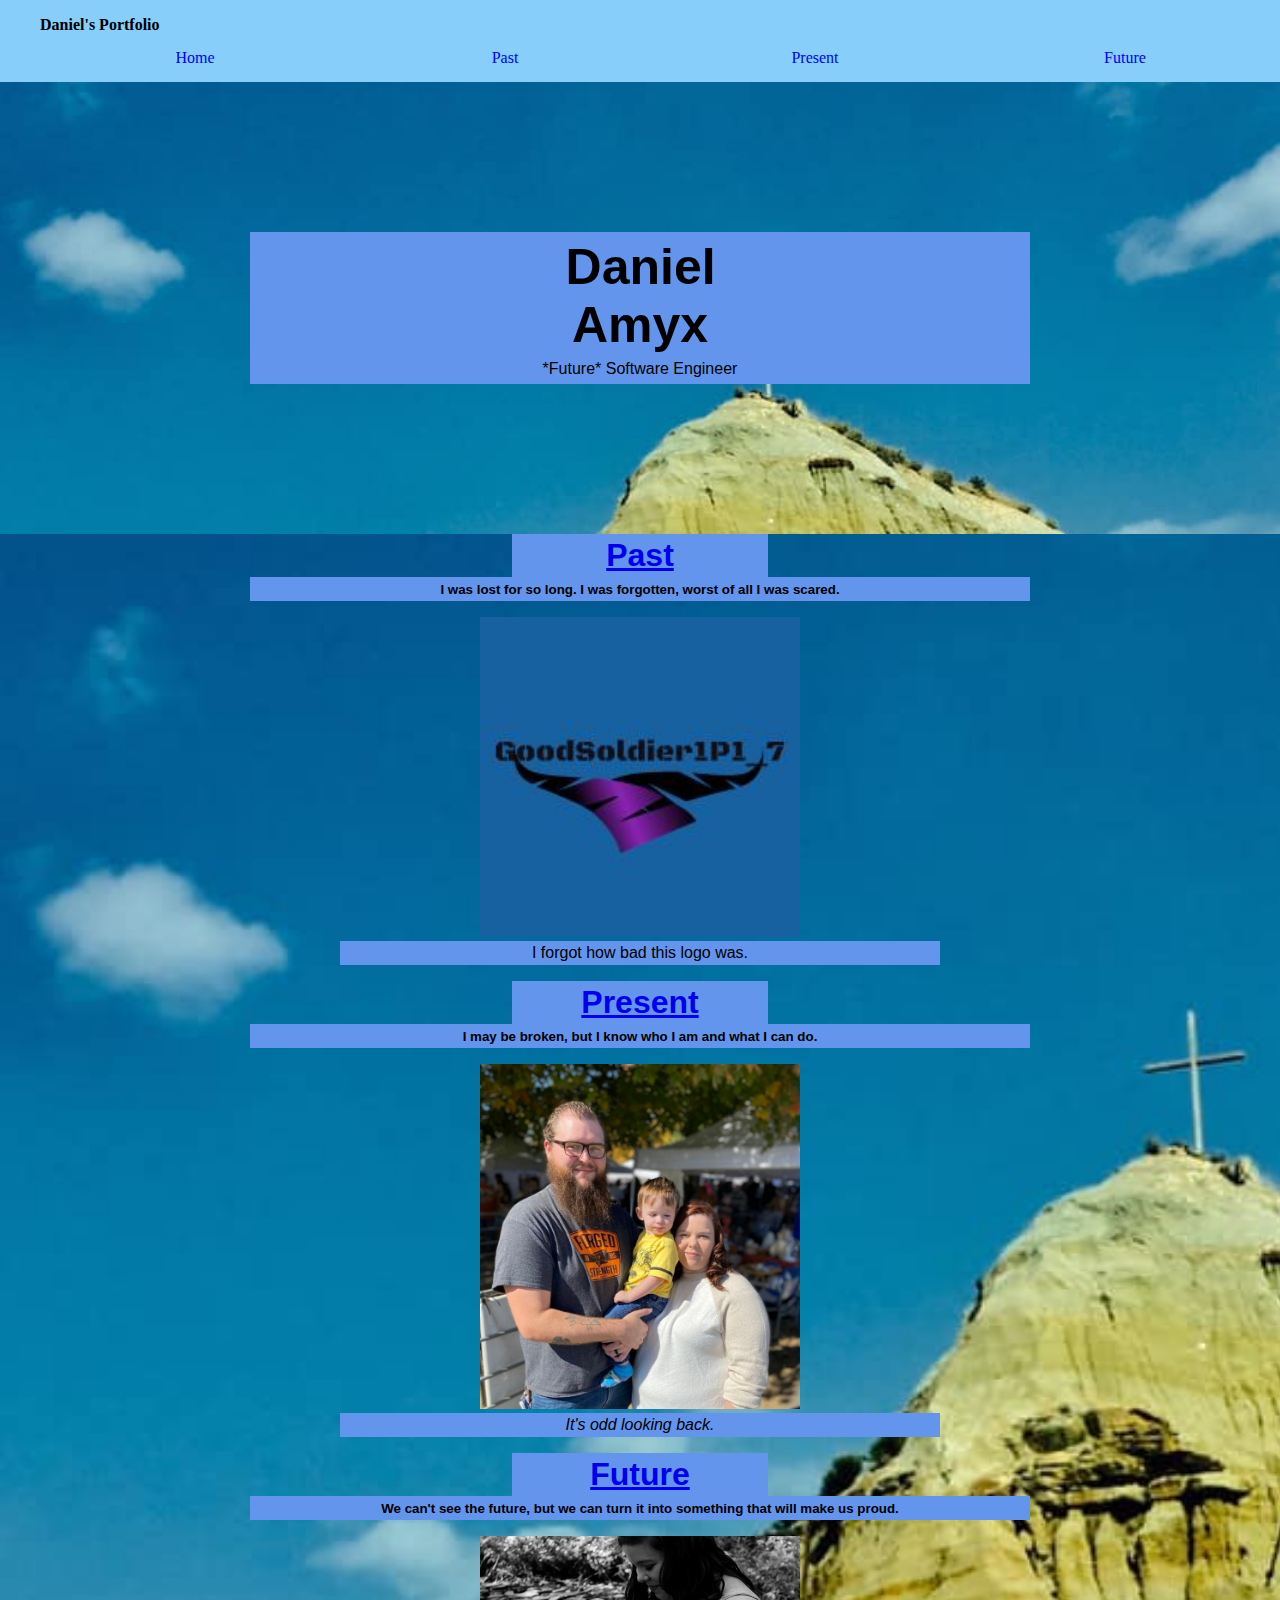
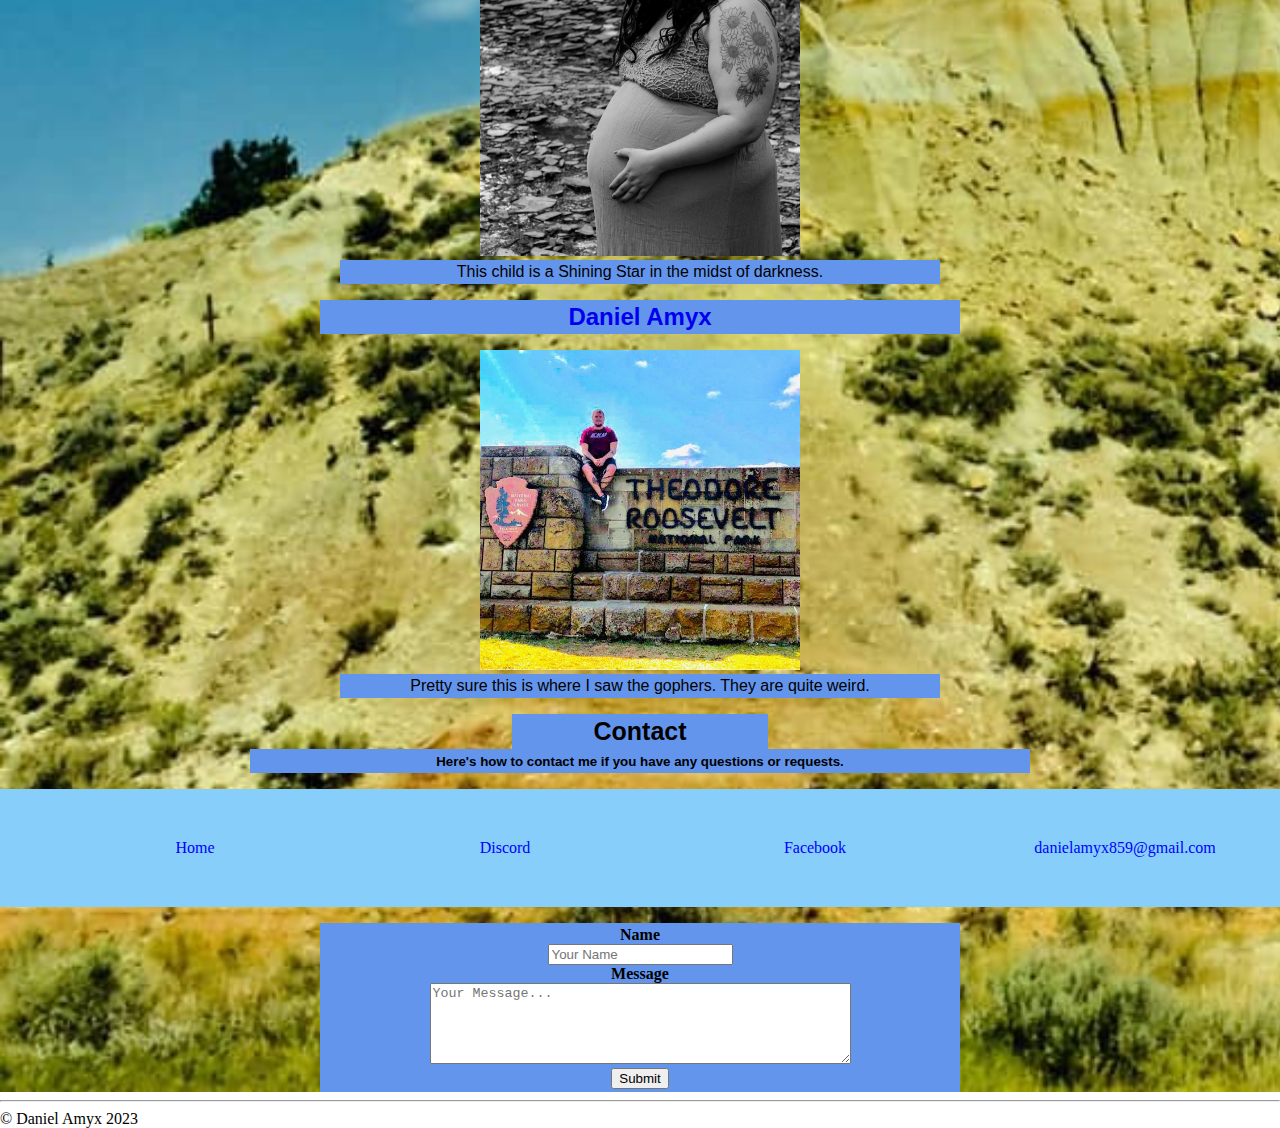
==== index.html @ 1e664165 "First Commit" ====
<!DOCTYPE html>
<html lang="en">
<head>
    <meta charset="UTF-8">
    <meta name="viewport" content="width=device-width, initial-scale=1.0">
    <title>Daniel's Portfolio</title>
    <link rel="stylesheet" href="styles.css">

    
</head>
<body>
    <nav class="topnav">
        <ul>
            <li><strong>Daniel's Portfolio</strong></li>
            <li><a href="index.html">Home</a></li>
            <li><a href="past.html">Past</a></li>
            <li><a href="present.html">Present</a></li>
            <li><a href="future.html">Future</a></li>
        </ul>
    </nav>
    <div class="hero-image">
        <div class="hero-text">
            <h1 style="font-size: 50px;">Daniel Amyx</h1>
            <p>*Future* Software Engineer</p>
        </div>
    </div>
    <main>
        <div>
            <article>
                <h1 id="past"><a href="past.html">Past</a></h1>
                <p><strong><small>I was lost for so long. I was forgotten, worst of all I was scared.</small></strong></p>
                <figure style="text-align: center;">
                <img src="images/FirstLogo.jpg" alt="My First Logo" width="320px" height="auto">
                <figcaption>I forgot how bad this logo was.</figcaption>
               <!--Create a CSS to make this redirect to the Past-->
            </figure>
            </article>
            
            <article>
                <h1 id="present"><a href="present.html">Present</a></h1>
                <p><strong><small> I may be broken, but I know who I am and what I can do.</small></strong></p>
                <figure style="text-align: center;">
                    <img src="images/Us.jpg" alt="My wife, Middle Son, and Me" width="320px" height="aut0">
                    <figcaption><em>It's odd looking back.</em></figcaption>
                </figure>
                <!--Create a CSS to make this redirect to the Present-->
            </article>

            <article>
                <h1 id="future"><a href="future.html">Future</a></h1>
                <p><strong><small>We can't see the future, but we can turn it into something that will make us proud.</small></strong></p>
                <figure style="text-align: center;">
                    <img src="images/Isaac.jpg" alt="My Wife while pregnant with our son" width="320px" height="auto">
                    <figcaption>This child is a Shining Star in the midst of darkness.</figcaption>
                </figure>
                <!--Create a CSS to make this redirect to the Future-->
        </div>
    <div>
        <article>
            <div>
                <h2><a href="index.html" style="text-decoration: none;">Daniel Amyx</a></h2>
                <figure style="text-align: center;">
                <img src="images/Me.jpg" alt="Myself at Theodore Roosevelt National Park" width="320px" height="auto">
                <figcaption>Pretty sure this is where I saw the gophers. They are quite weird.</figcaption>
                </figure>
                
                <article>
                    <h1 style="font-size: 25px;">Contact</h1>
                    <p><strong><small>Here's how to contact me if you have any questions or requests.</small></strong>
                    <br>
                    <ul class="bottomnav">
                        <li><a href="index.html">Home</a></li>
                        <li><a href="https://discord.gg/nzcXAdq" target="_blank">Discord</a></li>
                        <li><a href="https://www.facebook.com/goodsoldier1p1" target="_blank">Facebook</a></li>
                        <li><a href="mailto:danielamyx859@gmail.com" target="_blank">danielamyx859@gmail.com</a></li>
                    </ul>
                    <form action="mailto:danielamyx859@gmail.com" method="post">
                        <label for="name"></label><strong>Name</strong></label><br>
                        <input type="text" id="name" placeholder="Your Name">
                        <br>
                        <label for="body"><strong>Message</strong></label>
                        <br>
                        <textarea id="body" placeholder="Your Message..." rows="5" cols="50"></textarea>
                        <br>
                        <input type="submit" value="Submit">
                    </form>
                </article>
            </div>
        </article>
    </div>
    </main>
    <footer>
        <hr>
        <div>
            &copy Daniel Amyx 2023
        </div>
    </footer>

</body>
</html>
---- styles.css ----
* {
    box-sizing: border-box;
}
body, html {
    height: 100%;
    margin: 0px;
}
body, main{
    /* background-color: cadetblue; */
    background-image: url(images/Cross.jpg);
    background-repeat: no-repeat;
    background-size: cover;
    margin: 0;
}

h1{
    font-family: Verdana, Geneva, Tahoma, sans-serif;
    text-align: center;
    background-color: cornflowerblue;
    padding: 3px;
    margin: 0 40%;
}
.hero-image {
   /* background-image: url(images/sky.jpg);
    height: 50%;
    background-repeat: no-repeat;
    background-size: cover;
    background-position: center; */
}
.hero-text{
    font-family: Verdana, Geneva, Tahoma, sans-serif;
    text-align: center;
    background-color: cornflowerblue;
    padding: 3px;
    margin: 150px 250px;
}
h2 {
    font-family: Verdana, Geneva, Tahoma, sans-serif;
    text-align: center;
    background-color: cornflowerblue;
    padding: 3px;
    margin: 10px 25%;
}
p{
    font-family: Verdana, Geneva, Tahoma, sans-serif;
    text-align: center;
    background-color: cornflowerblue;
    padding: 3px;
    margin: 0px 250px;
}
form {
    text-align: center;
}
.topnav {
    overflow: hidden;
    background-color: lightskyblue;
}
.topnav a{
    list-style-type: none;
    float: left;
    display: block;
    color: blue;
    text-align: center;
    padding: 15px 15px;
    text-decoration: none;
    width: 25%;
}
.topnav a:hover{
    background-color: lightgray;
    color: blue;
}
ul {
    list-style-type: none;
}
.bottomnav {
    overflow: hidden;
    background-color: lightskyblue;
}
.bottomnav a:hover {
    background-color: lightgray;
    color: blue;
}
.bottomnav a{
    list-style-type: none;
    float: left;
    display: block;
    color: blue;
    text-align: center;
    padding: 50px 50px;
    text-decoration: none;
    width: 25%;
}

.music, .mylist {
    font-family: Verdana, Geneva, Tahoma, sans-serif;
    text-align: center;
    background-color: cornflowerblue;
    padding: 3px;
    margin: 0px 250px;
}
aside {
    float: right;
    text-align: center;
    margin: 25px;
    padding: 5px;
}
form {
    background-color: cornflowerblue;
    padding: 3px;
    margin: 0px 25%;
}
figcaption {
    font-family: Verdana, Geneva, Tahoma, sans-serif;
    text-align: center;
    background-color: cornflowerblue;
    padding: 3px;
    margin: 0px 25%;
}
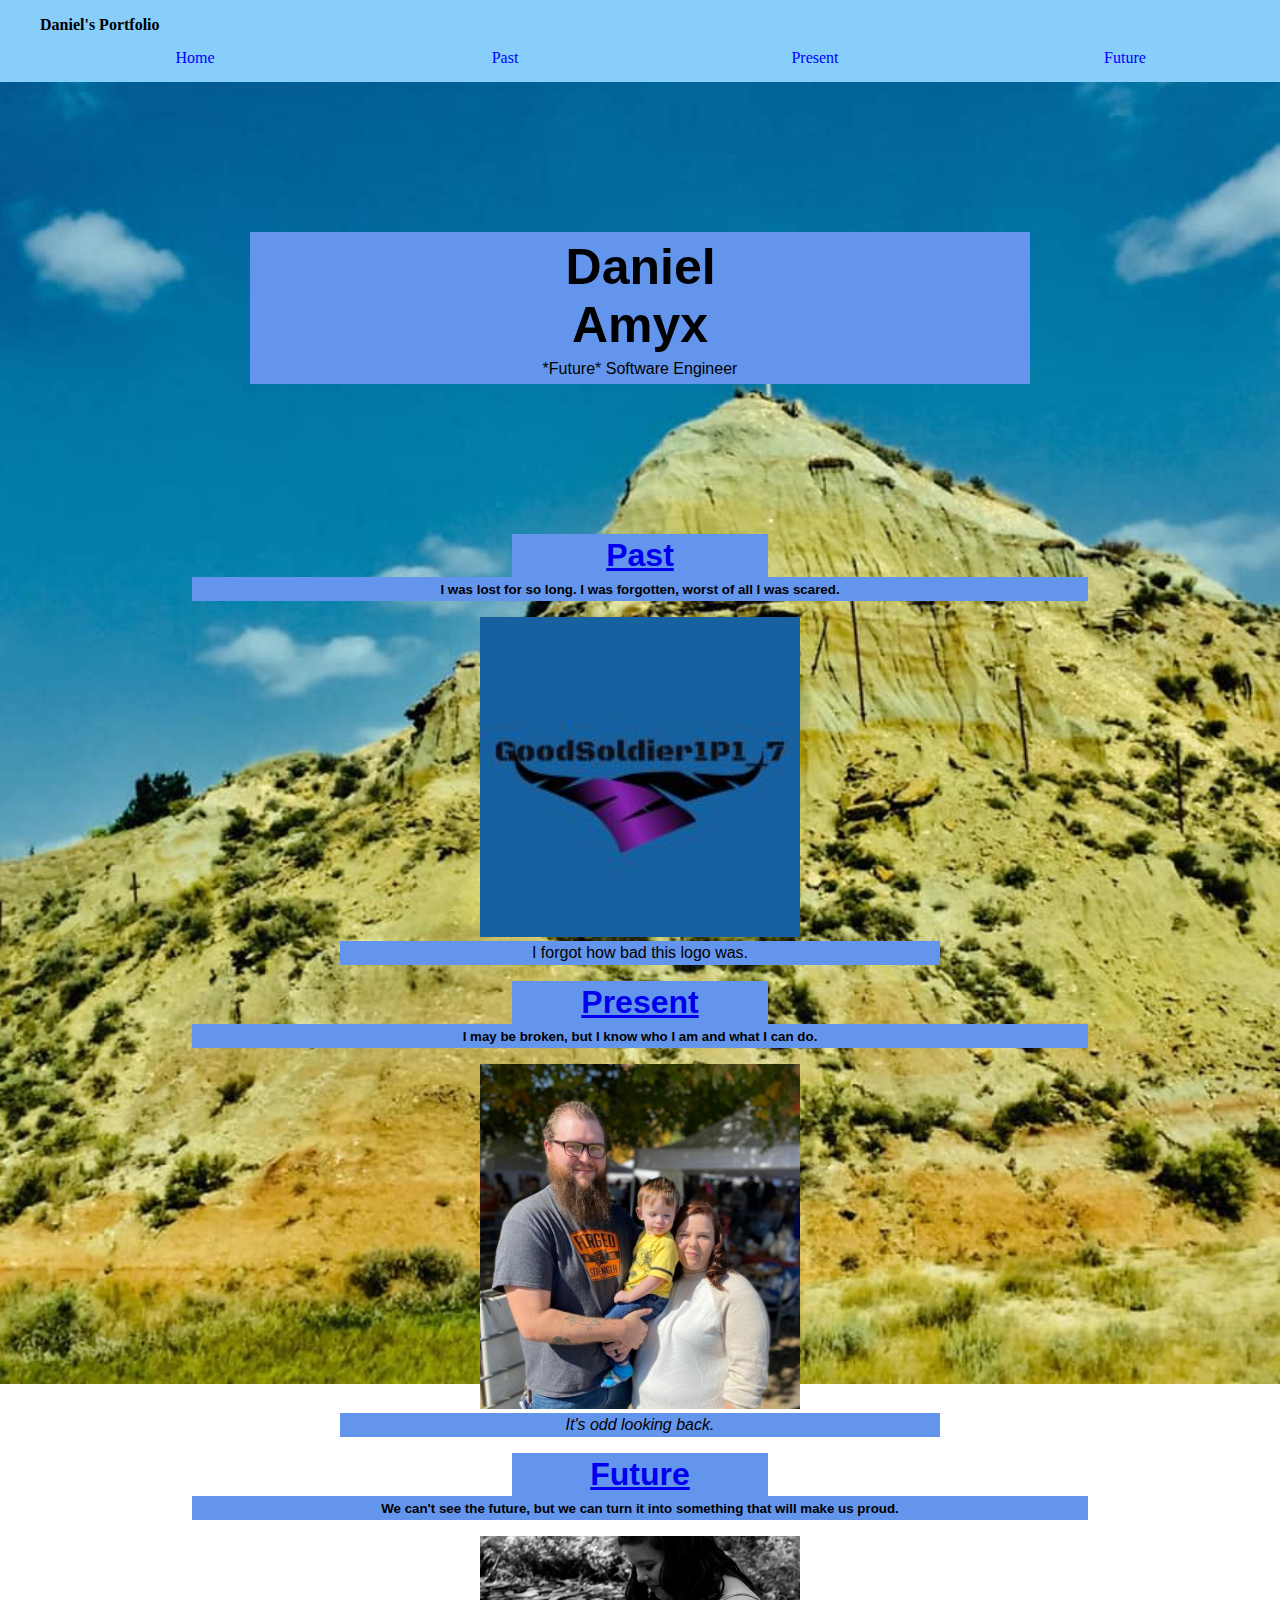
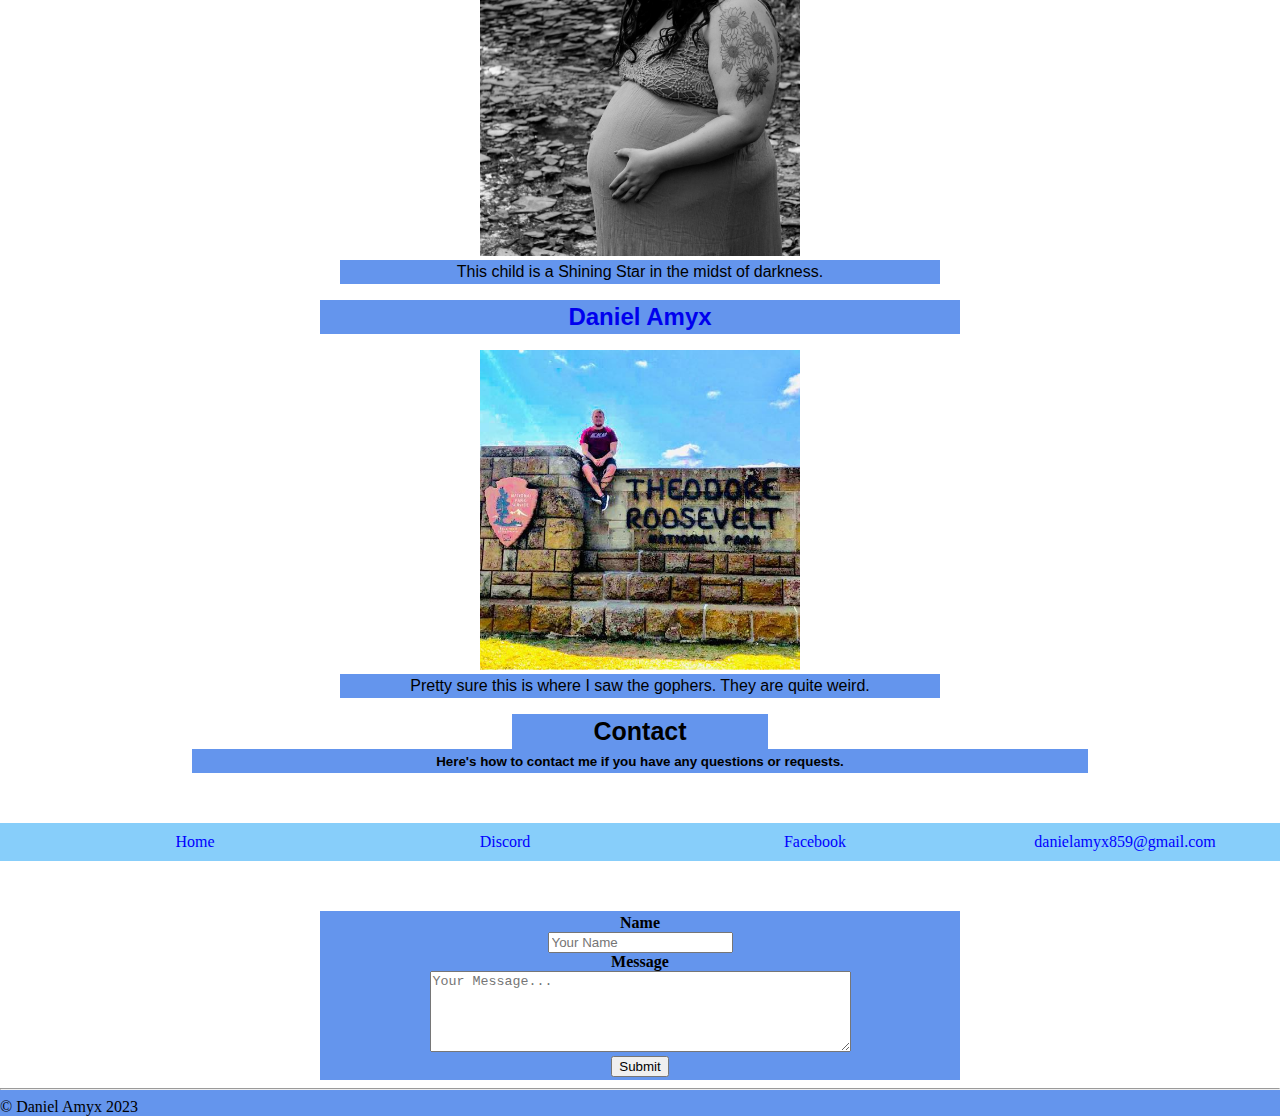
==== commit f9657c47: "Stylesheet updates" ====
--- a/index.html
+++ b/index.html
@@ -74,7 +74,7 @@
                         <li><a href="https://www.facebook.com/goodsoldier1p1" target="_blank">Facebook</a></li>
                         <li><a href="mailto:danielamyx859@gmail.com" target="_blank">danielamyx859@gmail.com</a></li>
                     </ul>
-                    <form action="mailto:danielamyx859@gmail.com" method="post">
+                    <form action="action_page.php" method="post">
                         <label for="name"></label><strong>Name</strong></label><br>
                         <input type="text" id="name" placeholder="Your Name">
                         <br>
--- a/styles.css
+++ b/styles.css
@@ -5,12 +5,13 @@
     height: 100%;
     margin: 0px;
 }
-body, main{
+html {
     /* background-color: cadetblue; */
     background-image: url(images/Cross.jpg);
     background-repeat: no-repeat;
     background-size: cover;
     margin: 0;
+    background-attachment: fixed;
 }
 
 h1{
@@ -20,13 +21,13 @@
     padding: 3px;
     margin: 0 40%;
 }
-.hero-image {
-   /* background-image: url(images/sky.jpg);
+/* .hero-image {
+    background-image: url(images/sky.jpg);
     height: 50%;
     background-repeat: no-repeat;
     background-size: cover;
-    background-position: center; */
-}
+    background-position: center; 
+} */
 .hero-text{
     font-family: Verdana, Geneva, Tahoma, sans-serif;
     text-align: center;
@@ -46,7 +47,7 @@
     text-align: center;
     background-color: cornflowerblue;
     padding: 3px;
-    margin: 0px 250px;
+    margin: 0px 15%;
 }
 form {
     text-align: center;
@@ -75,6 +76,10 @@
 .bottomnav {
     overflow: hidden;
     background-color: lightskyblue;
+    margin-top: 50px;
+    margin-bottom: 50px;
+    padding-top: 5px;
+    padding-bottom: 5px;
 }
 .bottomnav a:hover {
     background-color: lightgray;
@@ -86,7 +91,7 @@
     display: block;
     color: blue;
     text-align: center;
-    padding: 50px 50px;
+    padding: 5px 5px;
     text-decoration: none;
     width: 25%;
 }
@@ -96,7 +101,7 @@
     text-align: center;
     background-color: cornflowerblue;
     padding: 3px;
-    margin: 0px 250px;
+    margin: 0px 15%;
 }
 aside {
     float: right;
@@ -116,3 +121,7 @@
     padding: 3px;
     margin: 0px 25%;
 }
+
+footer {
+    background-color: cornflowerblue;
+}